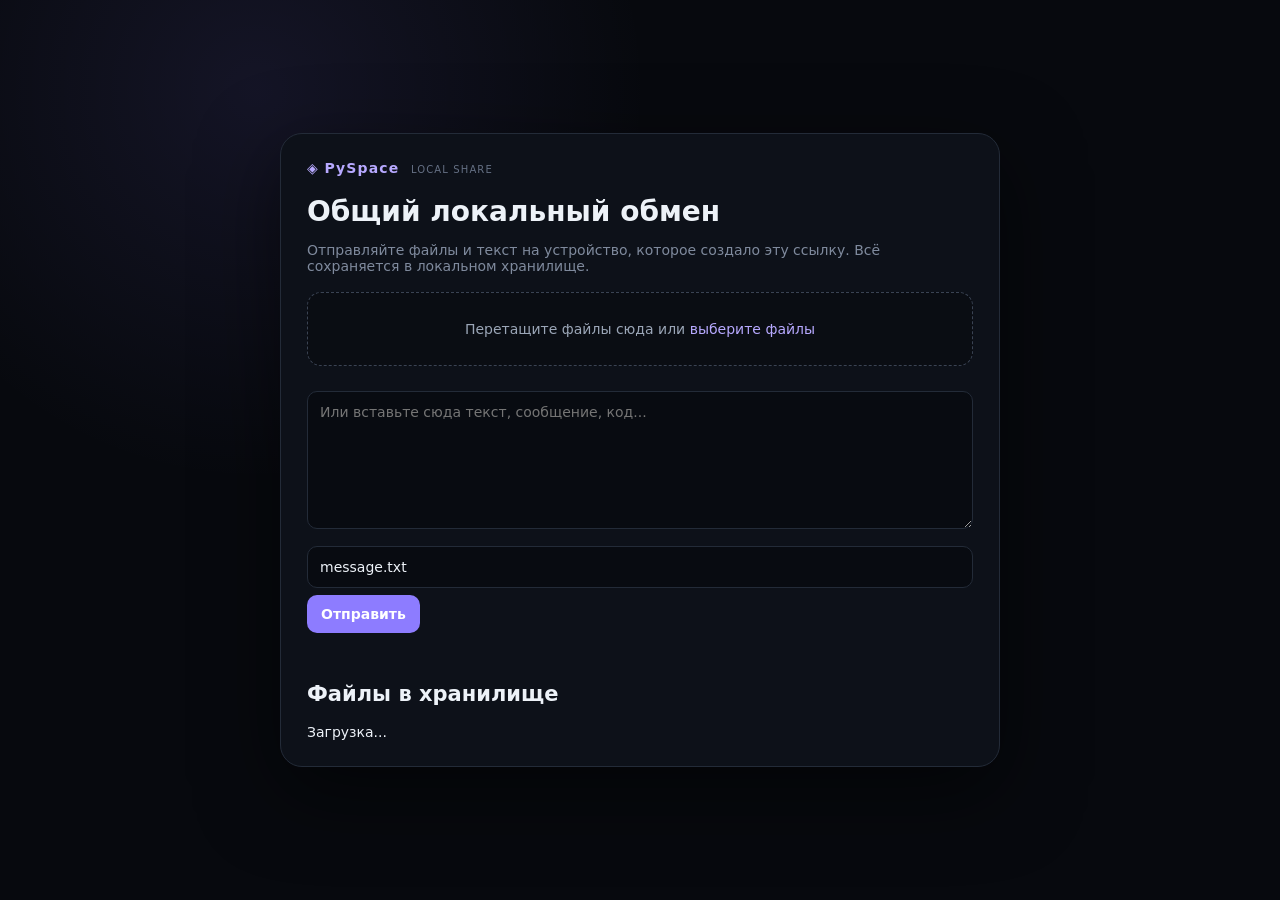
==== templates/share.html @ a351d6ed "Add files via upload" ====
<!doctype html><html lang="ru"><head><meta charset="utf-8"><meta name="viewport" content="width=device-width,initial-scale=1,viewport-fit=cover"><title>PySpace Share</title><link rel="stylesheet" href="/static/style.css?v=4"></head><body class="share-page">
<div class="share-wrap"><div class="share-card"><div class="share-brand">◈ <b>PySpace</b> <span>LOCAL SHARE</span></div><h1>Общий локальный обмен</h1><p class="muted">Отправляйте файлы и текст на устройство, которое создало эту ссылку. Всё сохраняется в локальном хранилище.</p>
<div class="drop" id="drop">Перетащите файлы сюда или <label class="filepick">выберите файлы<input id="files" type="file" multiple></label></div>
<textarea id="text" rows="7" placeholder="Или вставьте сюда текст, сообщение, код..."></textarea><input id="textName" value="message.txt" placeholder="Имя текстового файла"><button class="primary" id="send">Отправить</button><div id="status" class="status"></div>
<h2>Файлы в хранилище</h2><div id="list" class="share-list">Загрузка...</div></div></div>
<script>const token={{ token|tojson }};const $=x=>document.getElementById(x);async function api(u,o={}){const r=await fetch(u,o);const d=await r.json().catch(()=>({}));if(!r.ok)throw Error(d.error||('HTTP '+r.status));return d}function fmt(n){return n<1024?n+' Б':n<1048576?(n/1024).toFixed(1)+' КБ':(n/1048576).toFixed(1)+' МБ'}async function load(){try{const d=await api('/api/local-share/'+token);$('list').innerHTML=d.files.length?d.files.map(f=>'<div class="share-file"><span>📄 '+f.path+' <small>'+fmt(f.size)+'</small></span><a href="/api/local-share/'+token+'/download/'+encodeURIComponent(f.path)">Скачать</a></div>').join(''):'<div class="muted">Пока файлов нет.</div>'}catch(e){$('list').textContent=e.message}}async function send(){const fs=[...$('files').files];const fd=new FormData();fs.forEach(f=>fd.append('files',f));const text=$('text').value;if(text.trim()){fd.append('text',text);fd.append('text_name',$('textName').value||'message.txt')}if(!fs.length&&!text.trim())return $('status').textContent='Выберите файл или введите текст.';$('send').disabled=true;$('status').textContent='Отправка...';try{const d=await api('/api/local-share/'+token+'/upload',{method:'POST',body:fd});$('status').textContent='✓ Отправлено: '+d.files.join(', ');$('files').value='';$('text').value='';await load()}catch(e){$('status').textContent='✕ '+e.message}finally{$('send').disabled=false}}$('send').onclick=send;load();</script></body></html>
---- static/style.css ----
:root{--bg:#07090e;--panel:#0d1118;--panel2:#111722;--line:#232b38;--text:#edf2f8;--muted:#7f8a9d;--accent:#8d7cff;--accent2:#b7a9ff;--danger:#ff6f7d}*{box-sizing:border-box}html,body{height:100%}body{margin:0;background:var(--bg);color:var(--text);font:14px Inter,system-ui,-apple-system,BlinkMacSystemFont,"Segoe UI",sans-serif;overflow:hidden}button,input,textarea,select{font:inherit}button{cursor:pointer}.hidden{display:none!important}.auth{min-height:100dvh;display:grid;place-items:center;padding:18px;background:radial-gradient(circle at 15% 10%,#8d7cff22,transparent 32%),radial-gradient(circle at 90% 90%,#36b6ff14,transparent 28%),var(--bg)}.auth-card{width:min(460px,100%);padding:34px;border:1px solid var(--line);border-radius:26px;background:#0d1119ee;box-shadow:0 30px 90px #0008}.brand-mark{font-size:28px;color:var(--accent2)}.brand-mark.small{font-size:20px}.eyebrow{margin-top:10px;color:var(--accent2);font-size:10px;letter-spacing:.18em}.auth-card h1{font-size:32px;line-height:1.05;margin:10px 0}.muted{color:var(--muted)}.status{min-height:22px;margin-top:10px;color:#cfd6e3}.auth-card input{width:100%;padding:14px;margin:6px 0;background:#080b11;border:1px solid var(--line);border-radius:12px;color:var(--text);outline:none}.auth-card input:focus{border-color:var(--accent)}.auth-actions{display:grid;grid-template-columns:1fr 1fr;gap:8px;margin-top:10px}.primary,.secondary,.run-btn{border:0;border-radius:10px;padding:11px 14px;font-weight:700}.primary,.run-btn{background:var(--accent);color:#fff}.secondary{background:#171d28;color:#dce2ec;border:1px solid var(--line)}.primary:disabled,.secondary:disabled{opacity:.55;cursor:wait}.topbar{height:58px;padding:0 14px;border-bottom:1px solid var(--line);background:#0b0f15;display:flex;align-items:center;justify-content:space-between}.brand{display:flex;align-items:center;gap:8px}.brand b span{color:var(--muted);font-weight:500}.head-actions{display:flex;align-items:center;gap:4px}.user-pill{padding:7px 10px;border:1px solid var(--line);border-radius:999px;color:#cbd3df;font-size:12px}.top-btn,.icon-btn,.tool-btn,.clear-btn{background:transparent;border:0;color:#aeb8c7;padding:8px 10px;border-radius:8px}.top-btn:hover,.icon-btn:hover,.tool-btn:hover,.clear-btn:hover{background:#171d27;color:#fff}.danger{color:#dca1a8}.mobile-only{display:none}.layout{height:calc(100dvh - 58px);display:grid;grid-template-columns:270px 1fr}aside{background:var(--panel);border-right:1px solid var(--line);padding:12px;overflow:auto}.side-title{display:flex;align-items:center;justify-content:space-between;color:#707c8e;font-size:10px;letter-spacing:.18em;margin:5px 4px 8px}.files-title{margin-top:18px}.project,.file{display:flex;align-items:center;justify-content:space-between;gap:8px;padding:9px 10px;border-radius:9px;margin:2px 0;color:#c8d0dc;cursor:pointer}.project small{color:#667183;font-size:9px}.project:hover,.file:hover,.project.active,.file.active{background:#1a2130;color:#fff}.file{justify-content:flex-start;font:13px ui-monospace,monospace}.side-tools{display:grid;gap:5px;margin-top:12px}.side-tools button{padding:9px;border-radius:9px;background:#131923;border:1px solid var(--line);color:#aeb8c7;text-align:left}.side-tools button:hover{background:#1a2130;color:#fff}.danger-text{color:#e58b95!important}main{min-width:0;min-height:0;display:grid;grid-template-rows:48px 1fr 240px}.editorbar{display:flex;align-items:center;justify-content:space-between;gap:8px;background:var(--panel);border-bottom:1px solid var(--line);padding:0 8px}.tab{display:flex;align-items:center;gap:8px;min-width:0}.tab span:last-child{white-space:nowrap;overflow:hidden;text-overflow:ellipsis}.dot{width:7px;height:7px;background:var(--accent);border-radius:50%}.editor-actions{display:flex;align-items:center;gap:3px;white-space:nowrap}.lang{background:#10151e;color:#cbd3df;border:1px solid var(--line);border-radius:8px;padding:7px}.run-btn{padding:8px 12px}.console{min-height:0;background:#07090d;border-top:1px solid var(--line);display:flex;flex-direction:column}.console-head{height:40px;padding:0 12px;display:flex;align-items:center;justify-content:space-between;border-bottom:1px solid #171d27;color:#8e99aa;font-size:10px;letter-spacing:.12em}.console-head span{margin-left:8px;letter-spacing:0;color:#596476}.console-grid{min-height:0;flex:1;display:grid;grid-template-columns:34% 66%}.console-grid textarea{resize:none;border:0;border-right:1px solid var(--line);outline:none;background:#090c12;color:#dce3ec;padding:12px;font:13px/1.5 ui-monospace,SFMono-Regular,Consolas,monospace}.output{min-width:0;display:flex;flex-direction:column}.output-title{padding:7px 12px;color:#667286;font-size:10px;letter-spacing:.15em;border-bottom:1px solid #171d27}.output pre{margin:0;padding:10px 12px;overflow:auto;white-space:pre-wrap;word-break:break-word;font:13px/1.5 ui-monospace,SFMono-Regular,Consolas,monospace}.modal{position:fixed;inset:0;background:#000b;display:grid;place-items:center;z-index:50;padding:14px}.modalcard{position:relative;width:min(760px,100%);max-height:92dvh;overflow:auto;background:var(--panel2);border:1px solid var(--line);border-radius:18px;padding:24px;box-shadow:0 30px 90px #0009}.close{position:absolute;right:9px;top:5px;border:0;background:transparent;color:#8e99aa;font-size:28px}.share-modal{text-align:center}.share-link{margin:14px 0;padding:13px;background:#090c12;border:1px solid var(--line);border-radius:10px;word-break:break-all;font:14px ui-monospace,monospace}.qr{display:block;width:190px;height:190px;object-fit:contain;background:#fff;padding:8px;border-radius:12px;margin:12px auto}.share-urls{display:grid;gap:6px;text-align:left;margin:12px 0}.share-urls div{padding:8px;background:#0a0d13;border-radius:8px;font:12px ui-monospace,monospace;word-break:break-all}.small{font-size:12px}.member{padding:10px 0;border-bottom:1px solid var(--line);display:flex;justify-content:space-between;gap:10px}.preview{width:100%;height:65dvh;border:1px solid var(--line);border-radius:10px;background:#fff}.share-page{overflow:auto;min-height:100dvh;background:radial-gradient(circle at 20% 10%,#8d7cff1a,transparent 30%),var(--bg)}.share-wrap{min-height:100dvh;display:grid;place-items:center;padding:20px}.share-card{width:min(720px,100%);background:#0d1119;border:1px solid var(--line);border-radius:22px;padding:26px;box-shadow:0 25px 80px #0008}.share-brand{color:var(--accent2);letter-spacing:.08em}.share-brand span{color:#657084;font-size:10px;margin-left:6px}.share-card h1{margin-bottom:6px}.drop{border:1px dashed #3a4353;border-radius:14px;padding:28px;text-align:center;margin:18px 0;color:#9ba6b7;background:#0a0d13}.filepick{color:var(--accent2);cursor:pointer}.filepick input{display:none}.share-card textarea,.share-card input{width:100%;margin:7px 0;padding:12px;background:#080b11;border:1px solid var(--line);border-radius:10px;color:var(--text);resize:vertical}.share-list{display:grid;gap:5px}.share-file{display:flex;justify-content:space-between;gap:10px;padding:10px;border:1px solid var(--line);border-radius:9px;background:#0a0d13}.share-file a{color:var(--accent2);text-decoration:none}.share-file small{color:#667286}
@media(max-width:760px){body{overflow:hidden}.mobile-only{display:inline-flex}.topbar{height:54px;padding:0 7px}.head-actions{gap:1px}.head-actions .user-pill{display:none}.top-btn{font-size:11px;padding:7px 6px}.top-btn:first-of-type{font-size:0}.top-btn:first-of-type::before{content:'↗';font-size:16px}.layout{height:calc(100dvh - 54px);display:block;position:relative}.layout aside{position:fixed;z-index:30;top:54px;bottom:0;left:0;width:min(315px,88vw);transform:translateX(-105%);transition:transform .18s ease;box-shadow:18px 0 50px #0009}.layout aside.open{transform:translateX(0)}main{height:calc(100dvh - 54px);grid-template-rows:46px 1fr 245px}.editorbar{padding:0 4px}.editor-actions{gap:1px}.editor-actions .tool-btn{display:none}.editor-actions .lang{max-width:90px;padding:7px 4px;font-size:11px}.run-btn{font-size:11px;padding:8px 9px}.console-grid{grid-template-columns:1fr}.console-grid textarea{height:84px;border-right:0;border-bottom:1px solid var(--line)}.console{overflow:hidden}.console-head{height:38px}.output{min-height:0}.output pre{font-size:12px}.auth-card{padding:24px;border-radius:20px}.auth-card h1{font-size:27px}.auth-actions{grid-template-columns:1fr}.modal{padding:8px}.modalcard{padding:20px 12px;border-radius:15px}.share-card{padding:20px 14px}.qr{width:160px;height:160px}}
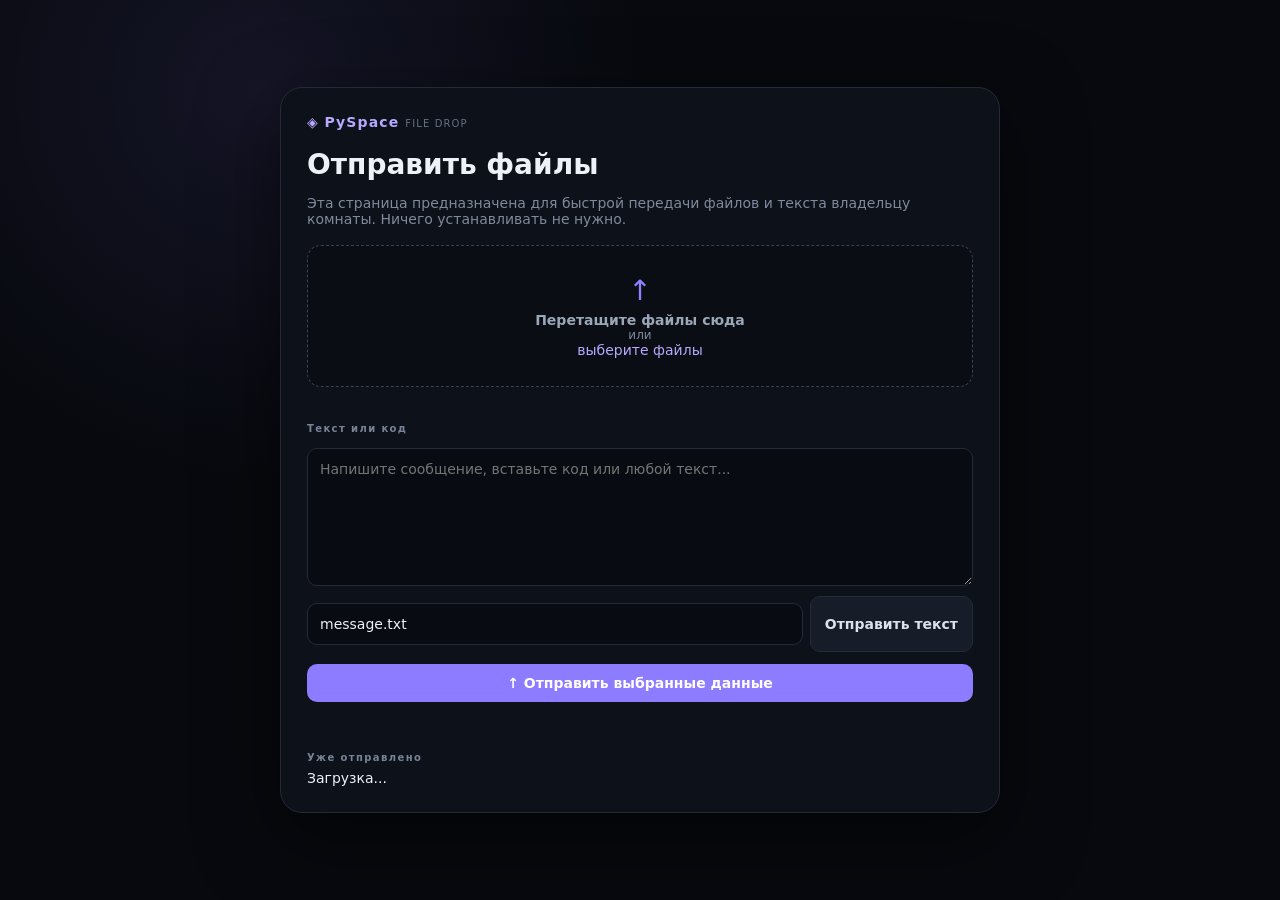
==== commit d291a499: "Add files via upload" ====
--- a/templates/share.html
+++ b/templates/share.html
@@ -1,6 +1,90 @@
-<!doctype html><html lang="ru"><head><meta charset="utf-8"><meta name="viewport" content="width=device-width,initial-scale=1,viewport-fit=cover"><title>PySpace Share</title><link rel="stylesheet" href="/static/style.css?v=4"></head><body class="share-page">
-<div class="share-wrap"><div class="share-card"><div class="share-brand">◈ <b>PySpace</b> <span>LOCAL SHARE</span></div><h1>Общий локальный обмен</h1><p class="muted">Отправляйте файлы и текст на устройство, которое создало эту ссылку. Всё сохраняется в локальном хранилище.</p>
-<div class="drop" id="drop">Перетащите файлы сюда или <label class="filepick">выберите файлы<input id="files" type="file" multiple></label></div>
-<textarea id="text" rows="7" placeholder="Или вставьте сюда текст, сообщение, код..."></textarea><input id="textName" value="message.txt" placeholder="Имя текстового файла"><button class="primary" id="send">Отправить</button><div id="status" class="status"></div>
-<h2>Файлы в хранилище</h2><div id="list" class="share-list">Загрузка...</div></div></div>
-<script>const token={{ token|tojson }};const $=x=>document.getElementById(x);async function api(u,o={}){const r=await fetch(u,o);const d=await r.json().catch(()=>({}));if(!r.ok)throw Error(d.error||('HTTP '+r.status));return d}function fmt(n){return n<1024?n+' Б':n<1048576?(n/1024).toFixed(1)+' КБ':(n/1048576).toFixed(1)+' МБ'}async function load(){try{const d=await api('/api/local-share/'+token);$('list').innerHTML=d.files.length?d.files.map(f=>'<div class="share-file"><span>📄 '+f.path+' <small>'+fmt(f.size)+'</small></span><a href="/api/local-share/'+token+'/download/'+encodeURIComponent(f.path)">Скачать</a></div>').join(''):'<div class="muted">Пока файлов нет.</div>'}catch(e){$('list').textContent=e.message}}async function send(){const fs=[...$('files').files];const fd=new FormData();fs.forEach(f=>fd.append('files',f));const text=$('text').value;if(text.trim()){fd.append('text',text);fd.append('text_name',$('textName').value||'message.txt')}if(!fs.length&&!text.trim())return $('status').textContent='Выберите файл или введите текст.';$('send').disabled=true;$('status').textContent='Отправка...';try{const d=await api('/api/local-share/'+token+'/upload',{method:'POST',body:fd});$('status').textContent='✓ Отправлено: '+d.files.join(', ');$('files').value='';$('text').value='';await load()}catch(e){$('status').textContent='✕ '+e.message}finally{$('send').disabled=false}}$('send').onclick=send;load();</script></body></html>
+<!doctype html>
+<html lang="ru"><head>
+<meta charset="utf-8"><meta name="viewport" content="width=device-width,initial-scale=1,viewport-fit=cover">
+<title>PySpace — Обмен файлами</title>
+<link rel="stylesheet" href="/static/style.css?v=23">
+</head>
+<body class="share-page">
+<div class="share-wrap"><div class="share-card">
+  <div class="share-brand">◈ <b>PySpace</b><span>FILE DROP</span></div>
+  <h1>Отправить файлы</h1>
+  <p class="muted">Эта страница предназначена для быстрой передачи файлов и текста владельцу комнаты. Ничего устанавливать не нужно.</p>
+
+  <div class="drop" id="drop">
+    <div class="drop-icon">↑</div>
+    <b>Перетащите файлы сюда</b>
+    <div class="muted small">или</div>
+    <label class="filepick">выберите файлы<input id="files" type="file" multiple></label>
+  </div>
+  <div id="selected" class="selected-list"></div>
+
+  <div class="share-section">
+    <div class="section-label">Текст или код</div>
+    <textarea id="text" rows="7" placeholder="Напишите сообщение, вставьте код или любой текст..."></textarea>
+    <div class="text-row"><input id="textName" value="message.txt" placeholder="Имя файла"><button class="secondary" id="sendText">Отправить текст</button></div>
+  </div>
+
+  <button class="primary send-main" id="send">↑ Отправить выбранные данные</button>
+  <div id="status" class="status"></div>
+
+  <div class="share-section">
+    <div class="section-label">Уже отправлено</div>
+    <div id="list" class="share-list">Загрузка...</div>
+  </div>
+</div></div>
+
+<script>
+const token={{ token|tojson }};
+const $=id=>document.getElementById(id);
+let selected=[];
+
+async function api(url,opts={}){
+  const r=await fetch(url,opts);
+  const ct=r.headers.get('content-type')||'';
+  const d=ct.includes('application/json')?await r.json():{error:await r.text()};
+  if(!r.ok) throw new Error(d.error||('HTTP '+r.status));
+  return d;
+}
+function fmt(n){n=Number(n||0);return n<1024?n+' Б':n<1048576?(n/1024).toFixed(1)+' КБ':(n/1048576).toFixed(1)+' МБ'}
+function esc(s){return String(s).replace(/[&<>"']/g,c=>({'&':'&amp;','<':'&lt;','>':'&gt;','"':'&quot;',"'":'&#39;'}[c]))}
+
+function renderSelected(){
+  $('selected').innerHTML=selected.length
+    ? selected.map((f,i)=>`<div class="selected-file"><span>📄 ${esc(f.name)} <small>${fmt(f.size)}</small></span><button onclick="removeSelected(${i})">×</button></div>`).join('')
+    : '';
+}
+window.removeSelected=i=>{selected.splice(i,1);renderSelected()};
+
+$('files').addEventListener('change',e=>{selected=[...e.target.files];renderSelected()});
+$('drop').addEventListener('dragover',e=>{e.preventDefault();$('drop').classList.add('dragover')});
+$('drop').addEventListener('dragleave',()=>$('drop').classList.remove('dragover'));
+$('drop').addEventListener('drop',e=>{e.preventDefault();$('drop').classList.remove('dragover');selected=[...e.dataTransfer.files];renderSelected()});
+
+async function load(){
+  try{
+    const d=await api('/api/local-share/'+encodeURIComponent(token));
+    $('list').innerHTML=d.files.length
+      ? d.files.map(f=>`<div class="share-file"><span>📄 ${esc(f.path)} <small>${fmt(f.size)}</small></span><a href="/api/local-share/${encodeURIComponent(token)}/download/${f.path.split('/').map(encodeURIComponent).join('/')}">Скачать</a></div>`).join('')
+      : '<div class="muted">Пока ничего не отправлено.</div>';
+  }catch(e){$('list').innerHTML='<div class="error">Не удалось загрузить список: '+esc(e.message)+'</div>'}
+}
+
+async function sendData(){
+  const text=$('text').value;
+  if(!selected.length && !text.trim()){ $('status').textContent='Выберите файлы или введите текст.'; return; }
+  const fd=new FormData();
+  selected.forEach(f=>fd.append('files',f,f.name));
+  if(text.trim()){fd.append('text',text);fd.append('text_name',$('textName').value.trim()||'message.txt')}
+  $('send').disabled=true;$('status').textContent='Отправка и сохранение...';
+  try{
+    const d=await api('/api/local-share/'+encodeURIComponent(token)+'/upload',{method:'POST',body:fd});
+    $('status').textContent='✓ '+(d.message||'Данные сохранены');
+    selected=[];$('files').value='';$('text').value='';renderSelected();await load();
+  }catch(e){$('status').textContent='✕ '+e.message}
+  finally{$('send').disabled=false}
+}
+$('send').onclick=sendData;
+$('sendText').onclick=async()=>{if(!$('text').value.trim()){$('status').textContent='Введите текст.';return}await sendData()};
+load();
+</script>
+</body></html>
--- a/static/style.css
+++ b/static/style.css
@@ -1,2 +1,9 @@
 :root{--bg:#07090e;--panel:#0d1118;--panel2:#111722;--line:#232b38;--text:#edf2f8;--muted:#7f8a9d;--accent:#8d7cff;--accent2:#b7a9ff;--danger:#ff6f7d}*{box-sizing:border-box}html,body{height:100%}body{margin:0;background:var(--bg);color:var(--text);font:14px Inter,system-ui,-apple-system,BlinkMacSystemFont,"Segoe UI",sans-serif;overflow:hidden}button,input,textarea,select{font:inherit}button{cursor:pointer}.hidden{display:none!important}.auth{min-height:100dvh;display:grid;place-items:center;padding:18px;background:radial-gradient(circle at 15% 10%,#8d7cff22,transparent 32%),radial-gradient(circle at 90% 90%,#36b6ff14,transparent 28%),var(--bg)}.auth-card{width:min(460px,100%);padding:34px;border:1px solid var(--line);border-radius:26px;background:#0d1119ee;box-shadow:0 30px 90px #0008}.brand-mark{font-size:28px;color:var(--accent2)}.brand-mark.small{font-size:20px}.eyebrow{margin-top:10px;color:var(--accent2);font-size:10px;letter-spacing:.18em}.auth-card h1{font-size:32px;line-height:1.05;margin:10px 0}.muted{color:var(--muted)}.status{min-height:22px;margin-top:10px;color:#cfd6e3}.auth-card input{width:100%;padding:14px;margin:6px 0;background:#080b11;border:1px solid var(--line);border-radius:12px;color:var(--text);outline:none}.auth-card input:focus{border-color:var(--accent)}.auth-actions{display:grid;grid-template-columns:1fr 1fr;gap:8px;margin-top:10px}.primary,.secondary,.run-btn{border:0;border-radius:10px;padding:11px 14px;font-weight:700}.primary,.run-btn{background:var(--accent);color:#fff}.secondary{background:#171d28;color:#dce2ec;border:1px solid var(--line)}.primary:disabled,.secondary:disabled{opacity:.55;cursor:wait}.topbar{height:58px;padding:0 14px;border-bottom:1px solid var(--line);background:#0b0f15;display:flex;align-items:center;justify-content:space-between}.brand{display:flex;align-items:center;gap:8px}.brand b span{color:var(--muted);font-weight:500}.head-actions{display:flex;align-items:center;gap:4px}.user-pill{padding:7px 10px;border:1px solid var(--line);border-radius:999px;color:#cbd3df;font-size:12px}.top-btn,.icon-btn,.tool-btn,.clear-btn{background:transparent;border:0;color:#aeb8c7;padding:8px 10px;border-radius:8px}.top-btn:hover,.icon-btn:hover,.tool-btn:hover,.clear-btn:hover{background:#171d27;color:#fff}.danger{color:#dca1a8}.mobile-only{display:none}.layout{height:calc(100dvh - 58px);display:grid;grid-template-columns:270px 1fr}aside{background:var(--panel);border-right:1px solid var(--line);padding:12px;overflow:auto}.side-title{display:flex;align-items:center;justify-content:space-between;color:#707c8e;font-size:10px;letter-spacing:.18em;margin:5px 4px 8px}.files-title{margin-top:18px}.project,.file{display:flex;align-items:center;justify-content:space-between;gap:8px;padding:9px 10px;border-radius:9px;margin:2px 0;color:#c8d0dc;cursor:pointer}.project small{color:#667183;font-size:9px}.project:hover,.file:hover,.project.active,.file.active{background:#1a2130;color:#fff}.file{justify-content:flex-start;font:13px ui-monospace,monospace}.side-tools{display:grid;gap:5px;margin-top:12px}.side-tools button{padding:9px;border-radius:9px;background:#131923;border:1px solid var(--line);color:#aeb8c7;text-align:left}.side-tools button:hover{background:#1a2130;color:#fff}.danger-text{color:#e58b95!important}main{min-width:0;min-height:0;display:grid;grid-template-rows:48px 1fr 240px}.editorbar{display:flex;align-items:center;justify-content:space-between;gap:8px;background:var(--panel);border-bottom:1px solid var(--line);padding:0 8px}.tab{display:flex;align-items:center;gap:8px;min-width:0}.tab span:last-child{white-space:nowrap;overflow:hidden;text-overflow:ellipsis}.dot{width:7px;height:7px;background:var(--accent);border-radius:50%}.editor-actions{display:flex;align-items:center;gap:3px;white-space:nowrap}.lang{background:#10151e;color:#cbd3df;border:1px solid var(--line);border-radius:8px;padding:7px}.run-btn{padding:8px 12px}.console{min-height:0;background:#07090d;border-top:1px solid var(--line);display:flex;flex-direction:column}.console-head{height:40px;padding:0 12px;display:flex;align-items:center;justify-content:space-between;border-bottom:1px solid #171d27;color:#8e99aa;font-size:10px;letter-spacing:.12em}.console-head span{margin-left:8px;letter-spacing:0;color:#596476}.console-grid{min-height:0;flex:1;display:grid;grid-template-columns:34% 66%}.console-grid textarea{resize:none;border:0;border-right:1px solid var(--line);outline:none;background:#090c12;color:#dce3ec;padding:12px;font:13px/1.5 ui-monospace,SFMono-Regular,Consolas,monospace}.output{min-width:0;display:flex;flex-direction:column}.output-title{padding:7px 12px;color:#667286;font-size:10px;letter-spacing:.15em;border-bottom:1px solid #171d27}.output pre{margin:0;padding:10px 12px;overflow:auto;white-space:pre-wrap;word-break:break-word;font:13px/1.5 ui-monospace,SFMono-Regular,Consolas,monospace}.modal{position:fixed;inset:0;background:#000b;display:grid;place-items:center;z-index:50;padding:14px}.modalcard{position:relative;width:min(760px,100%);max-height:92dvh;overflow:auto;background:var(--panel2);border:1px solid var(--line);border-radius:18px;padding:24px;box-shadow:0 30px 90px #0009}.close{position:absolute;right:9px;top:5px;border:0;background:transparent;color:#8e99aa;font-size:28px}.share-modal{text-align:center}.share-link{margin:14px 0;padding:13px;background:#090c12;border:1px solid var(--line);border-radius:10px;word-break:break-all;font:14px ui-monospace,monospace}.qr{display:block;width:190px;height:190px;object-fit:contain;background:#fff;padding:8px;border-radius:12px;margin:12px auto}.share-urls{display:grid;gap:6px;text-align:left;margin:12px 0}.share-urls div{padding:8px;background:#0a0d13;border-radius:8px;font:12px ui-monospace,monospace;word-break:break-all}.small{font-size:12px}.member{padding:10px 0;border-bottom:1px solid var(--line);display:flex;justify-content:space-between;gap:10px}.preview{width:100%;height:65dvh;border:1px solid var(--line);border-radius:10px;background:#fff}.share-page{overflow:auto;min-height:100dvh;background:radial-gradient(circle at 20% 10%,#8d7cff1a,transparent 30%),var(--bg)}.share-wrap{min-height:100dvh;display:grid;place-items:center;padding:20px}.share-card{width:min(720px,100%);background:#0d1119;border:1px solid var(--line);border-radius:22px;padding:26px;box-shadow:0 25px 80px #0008}.share-brand{color:var(--accent2);letter-spacing:.08em}.share-brand span{color:#657084;font-size:10px;margin-left:6px}.share-card h1{margin-bottom:6px}.drop{border:1px dashed #3a4353;border-radius:14px;padding:28px;text-align:center;margin:18px 0;color:#9ba6b7;background:#0a0d13}.filepick{color:var(--accent2);cursor:pointer}.filepick input{display:none}.share-card textarea,.share-card input{width:100%;margin:7px 0;padding:12px;background:#080b11;border:1px solid var(--line);border-radius:10px;color:var(--text);resize:vertical}.share-list{display:grid;gap:5px}.share-file{display:flex;justify-content:space-between;gap:10px;padding:10px;border:1px solid var(--line);border-radius:9px;background:#0a0d13}.share-file a{color:var(--accent2);text-decoration:none}.share-file small{color:#667286}
 @media(max-width:760px){body{overflow:hidden}.mobile-only{display:inline-flex}.topbar{height:54px;padding:0 7px}.head-actions{gap:1px}.head-actions .user-pill{display:none}.top-btn{font-size:11px;padding:7px 6px}.top-btn:first-of-type{font-size:0}.top-btn:first-of-type::before{content:'↗';font-size:16px}.layout{height:calc(100dvh - 54px);display:block;position:relative}.layout aside{position:fixed;z-index:30;top:54px;bottom:0;left:0;width:min(315px,88vw);transform:translateX(-105%);transition:transform .18s ease;box-shadow:18px 0 50px #0009}.layout aside.open{transform:translateX(0)}main{height:calc(100dvh - 54px);grid-template-rows:46px 1fr 245px}.editorbar{padding:0 4px}.editor-actions{gap:1px}.editor-actions .tool-btn{display:none}.editor-actions .lang{max-width:90px;padding:7px 4px;font-size:11px}.run-btn{font-size:11px;padding:8px 9px}.console-grid{grid-template-columns:1fr}.console-grid textarea{height:84px;border-right:0;border-bottom:1px solid var(--line)}.console{overflow:hidden}.console-head{height:38px}.output{min-height:0}.output pre{font-size:12px}.auth-card{padding:24px;border-radius:20px}.auth-card h1{font-size:27px}.auth-actions{grid-template-columns:1fr}.modal{padding:8px}.modalcard{padding:20px 12px;border-radius:15px}.share-card{padding:20px 14px}.qr{width:160px;height:160px}}
+
+.received-head{border-bottom:1px solid var(--line);padding-bottom:14px;margin-bottom:12px}.received-head h2{margin:4px 0}.received-list{display:grid;gap:7px}.received-item{display:flex;align-items:center;justify-content:space-between;gap:12px;padding:12px;border:1px solid var(--line);background:#0b1018;border-radius:11px}.received-main{min-width:0;display:flex;flex-direction:column;gap:4px}.received-main b{overflow:hidden;text-overflow:ellipsis;white-space:nowrap}.received-main small{color:var(--muted)}.received-actions{display:flex;gap:4px;align-items:center;flex-wrap:wrap;justify-content:flex-end}.received-actions a{text-decoration:none}.empty-state{padding:30px;text-align:center;color:var(--muted);border:1px dashed var(--line);border-radius:12px}@media(max-width:600px){.received-item{align-items:flex-start;flex-direction:column}.received-actions{width:100%;justify-content:flex-start}}
+
+.drop-icon{font-size:28px;color:#8d82ff;margin-bottom:5px}.drop.dragover{border-color:#7c6cff;background:#15152a}
+.selected-list{display:grid;gap:6px;margin:10px 0}.selected-file{display:flex;justify-content:space-between;align-items:center;padding:9px 11px;background:#0a0e15;border:1px solid var(--line);border-radius:9px}.selected-file button{border:0;background:transparent;color:#8893a5;font-size:18px}.selected-file small,.share-file small{color:#6e7a8e;margin-left:6px}
+.share-section{margin-top:18px}.section-label{font-size:10px;font-weight:700;letter-spacing:.14em;color:#778397;margin-bottom:7px}.text-row{display:grid;grid-template-columns:1fr auto;gap:7px}.text-row input{min-width:0}.send-main{width:100%;margin-top:12px}.error{color:#ff8a96}
+@media(max-width:600px){.text-row{grid-template-columns:1fr}.share-card{padding:18px 13px}.drop{padding:22px 12px}}
